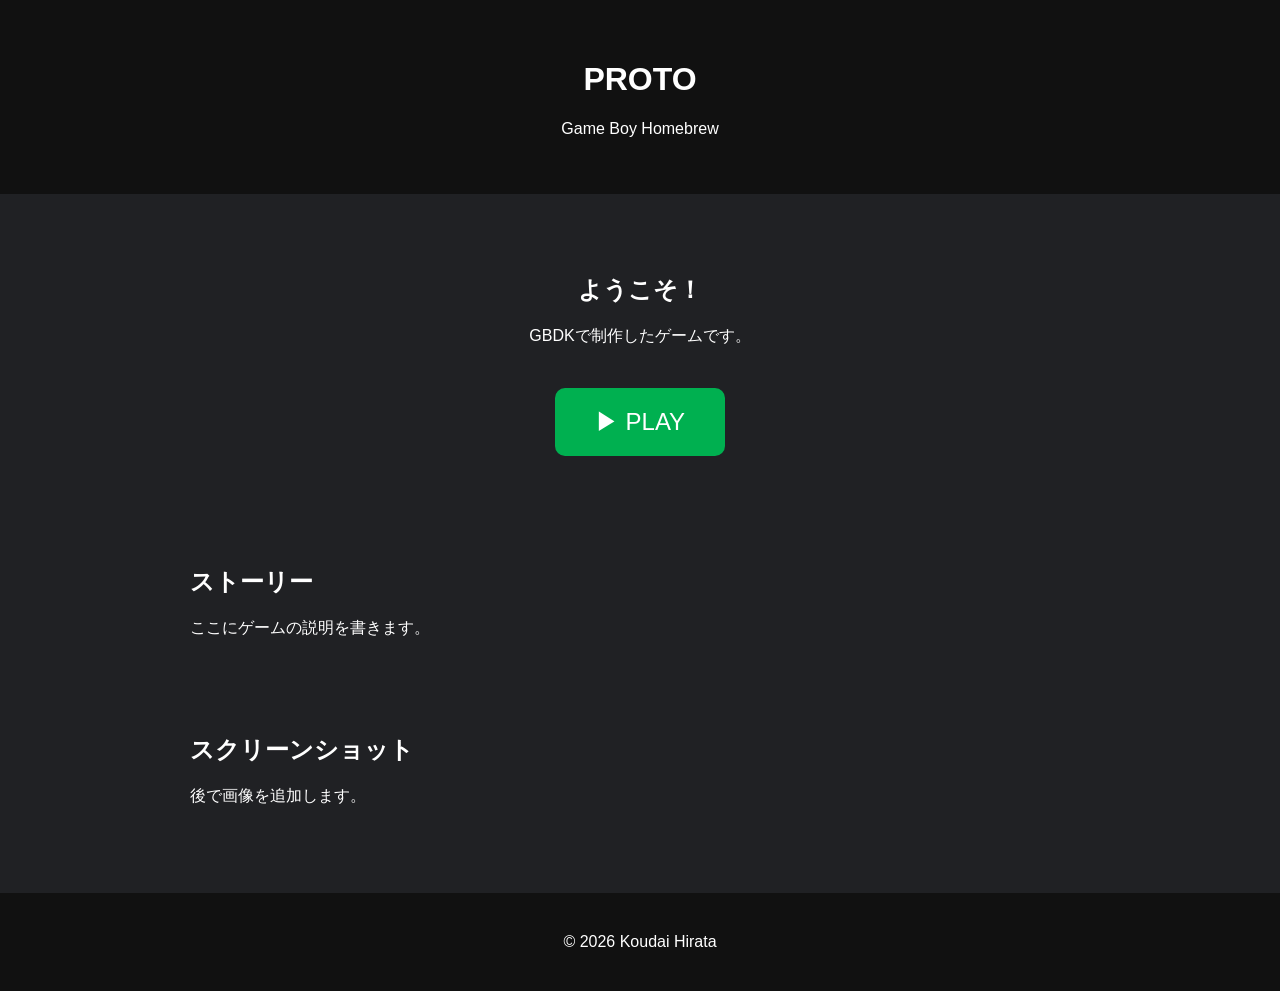
==== index.html @ b7f50cb6 "First upload" ====
<!DOCTYPE html>
<html lang="ja">
<head>
    <meta charset="UTF-8">
    <meta name="viewport" content="width=device-width, initial-scale=1.0">
    <title>PROTO</title>

    <link rel="stylesheet" href="css/style.css">
</head>

<body>

<header>

<h1>PROTO</h1>

<p>Game Boy Homebrew</p>

</header>

<main>

<section class="hero">

<h2>ようこそ！</h2>

<p>

GBDKで制作したゲームです。

</p>

<a class="playButton"
href="emulatorjs/index.html?rom=proto.gb">

▶ PLAY

</a>

</section>

<section>

<h2>ストーリー</h2>

<p>

ここにゲームの説明を書きます。

</p>

</section>

<section>

<h2>スクリーンショット</h2>

<p>

後で画像を追加します。

</p>

</section>

</main>

<footer>

© 2026 Koudai Hirata

</footer>

<script src="js/main.js"></script>

</body>
</html>
---- css/style.css ----
body{
    margin:0;
    background:#202124;
    color:white;
    font-family:Arial,sans-serif;
}

header{
    background:#111;
    padding:40px;
    text-align:center;
}

.hero{
    text-align:center;
    padding:60px;
}

.playButton{
    display:inline-block;
    margin-top:25px;
    padding:18px 40px;
    background:#00b050;
    color:white;
    text-decoration:none;
    border-radius:10px;
    font-size:24px;
}

section{
    max-width:900px;
    margin:auto;
    padding:30px;
}

footer{
    text-align:center;
    padding:40px;
    background:#111;
    margin-top:40px;
}
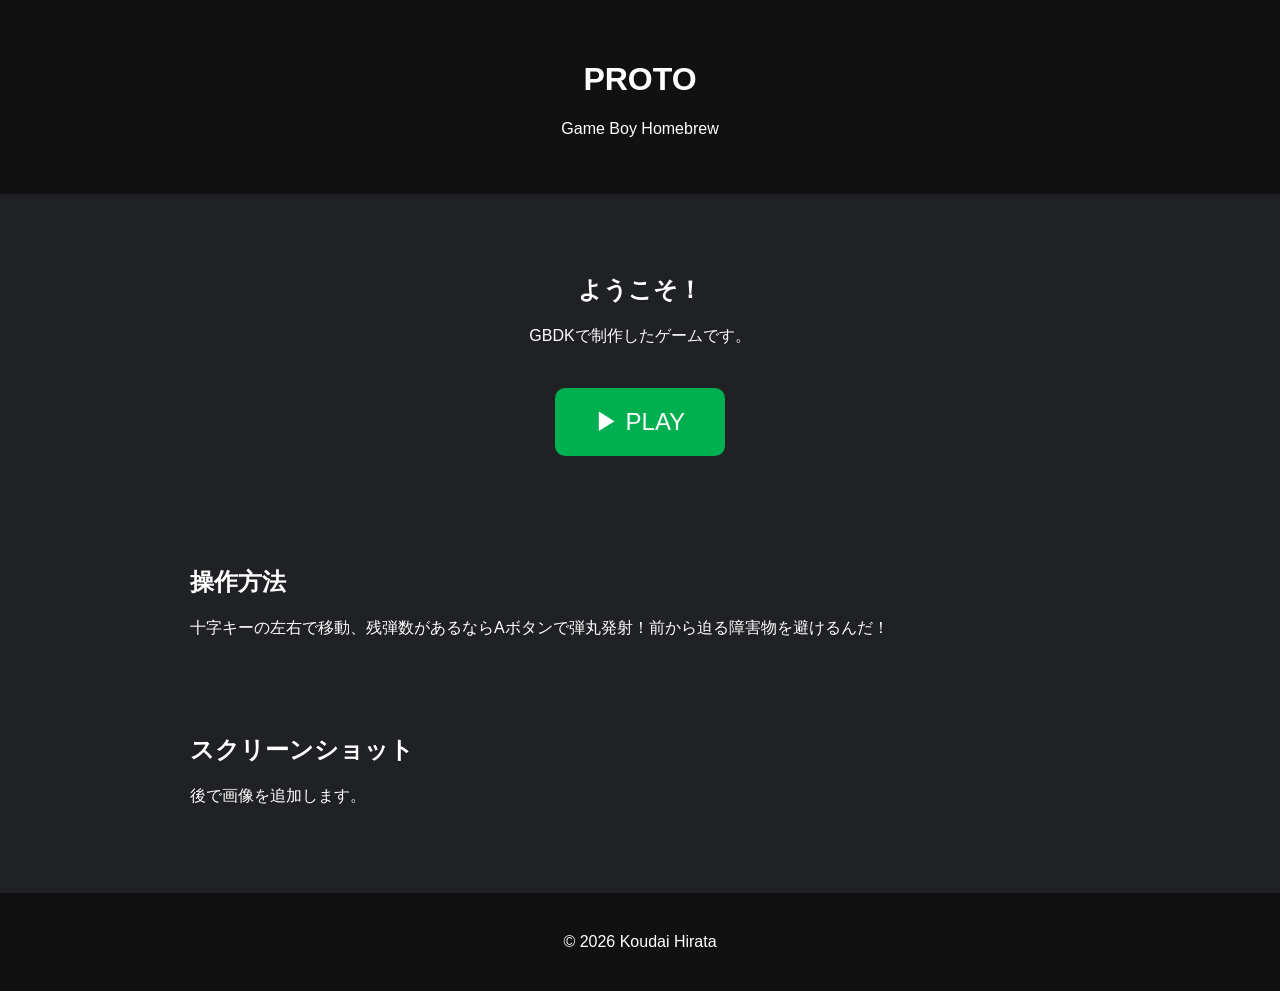
==== commit 534e9456: "upload" ====
--- a/index.html
+++ b/index.html
@@ -41,11 +41,11 @@
 
 <section>
 
-<h2>ストーリー</h2>
+<h2>操作方法</h2>
 
 <p>
 
-ここにゲームの説明を書きます。
+十字キーの左右で移動、残弾数があるならAボタンで弾丸発射！前から迫る障害物を避けるんだ！
 
 </p>
 
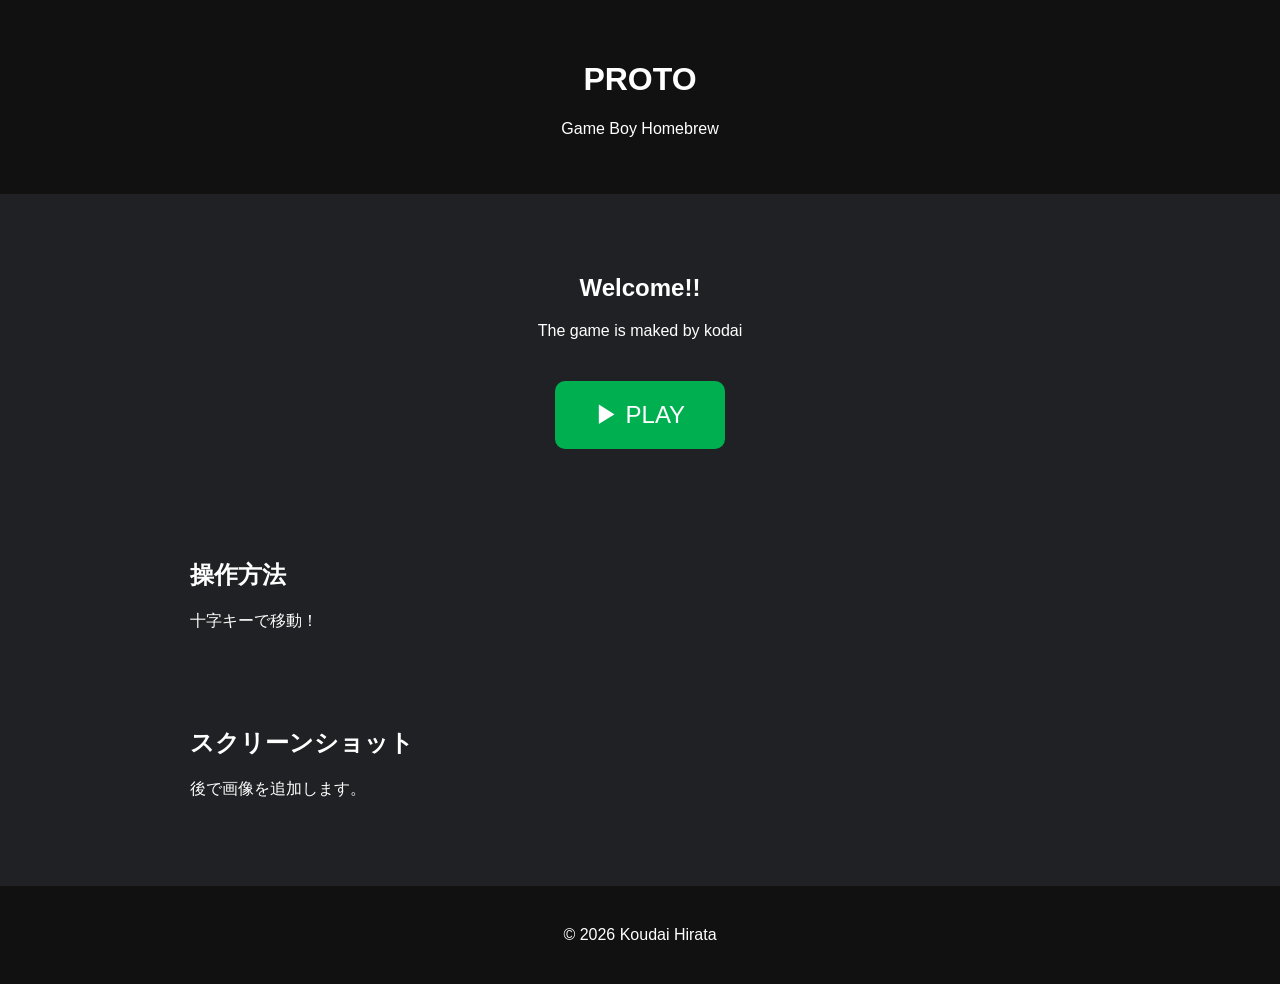
==== commit 6035cbb6: "upload" ====
--- a/index.html
+++ b/index.html
@@ -22,11 +22,11 @@
 
 <section class="hero">
 
-<h2>ようこそ！</h2>
+<h2>Welcome!!</h2>
 
 <p>
 
-GBDKで制作したゲームです。
+The game is maked by kodai
 
 </p>
 
@@ -45,7 +45,7 @@
 
 <p>
 
-十字キーの左右で移動、残弾数があるならAボタンで弾丸発射！前から迫る障害物を避けるんだ！
+十字キーで移動！
 
 </p>
 
